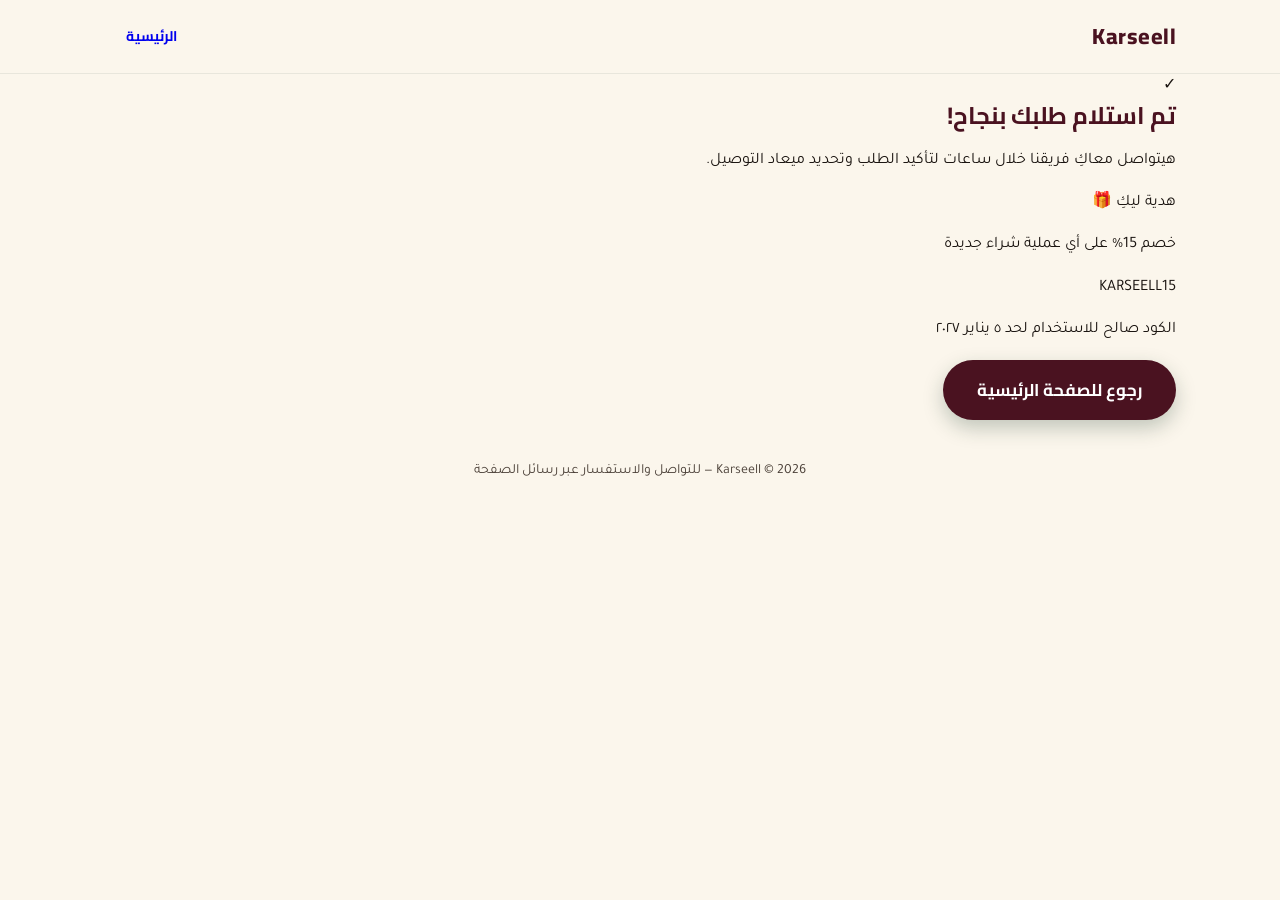
==== thankyou.html @ 77e42b0b "Add files via upload" ====
<!DOCTYPE html>
<html lang="ar" dir="rtl">
<head>
<meta charset="UTF-8">
<meta name="viewport" content="width=device-width, initial-scale=1.0">
<title>Karseell | تم استلام طلبك</title>
<link rel="preconnect" href="https://fonts.googleapis.com">
<link rel="preconnect" href="https://fonts.gstatic.com" crossorigin>
<link href="https://fonts.googleapis.com/css2?family=Cairo:wght@600;700;800&family=Tajawal:wght@400;500;700&display=swap" rel="stylesheet">
<link rel="stylesheet" href="style.css">
</head>
<body>

<header class="site-header">
  <div class="wrap header-inner">
    <span class="logo">Karseell</span>
    <a href="index.html" class="btn btn-small">الرئيسية</a>
  </div>
</header>

<section class="thankyou">
  <div class="wrap thankyou-inner">
    <div class="thankyou-check">✓</div>
    <h1>تم استلام طلبك بنجاح!</h1>
    <p class="thankyou-sub">هيتواصل معاكِ فريقنا خلال ساعات لتأكيد الطلب وتحديد ميعاد التوصيل.</p>

    <div class="discount-box">
      <p class="discount-title">هدية ليكِ 🎁</p>
      <p class="discount-copy">خصم 15% على أي عملية شراء جديدة</p>
      <div class="discount-code" id="discountCode">KARSEELL15</div>
      <p class="discount-expiry" id="discountExpiry"></p>
    </div>

    <a href="index.html" class="btn btn-primary">رجوع للصفحة الرئيسية</a>
  </div>
</section>

<footer class="site-footer">
  <div class="wrap">
    <p>Karseell &copy; <span id="year"></span> — للتواصل والاستفسار عبر رسائل الصفحة</p>
  </div>
</footer>

<script>
  document.getElementById('year').textContent = new Date().getFullYear();

  // discount code is valid for 30 days from the moment the customer lands here (right after purchase)
  const expiry = new Date();
  expiry.setDate(expiry.getDate() + 30);
  const formatted = expiry.toLocaleDateString('ar-EG', { year: 'numeric', month: 'long', day: 'numeric' });
  document.getElementById('discountExpiry').textContent = 'الكود صالح للاستخدام لحد ' + formatted;
</script>
</body>
</html>
---- style.css ----
/* ============ Tokens ============ */
:root{
  --emerald-deep: #4A1220;
  --emerald: #6E1F31;
  --gold: #C79A3B;
  --gold-light: #E7C979;
  --ivory: #FBF6EC;
  --blush: #D98B95;
  --ink: #1A1410;
  --ink-soft: #4B4038;
  --white: #FFFFFF;

  --font-display: 'Cairo', sans-serif;
  --font-body: 'Tajawal', sans-serif;

  --radius: 14px;
  --shadow: 0 10px 30px rgba(74, 18, 32, 0.14);
  --max-width: 1120px;
}

*{ box-sizing: border-box; }
html{ scroll-behavior: smooth; }

body{
  margin:0;
  font-family: var(--font-body);
  color: var(--ink);
  background: var(--ivory);
  line-height: 1.65;
}

img{ max-width:100%; display:block; }

.wrap{
  max-width: var(--max-width);
  margin: 0 auto;
  padding: 0 24px;
}

h1,h2,h3{
  font-family: var(--font-display);
  margin: 0 0 16px;
  color: var(--emerald-deep);
  line-height: 1.3;
}

a{ text-decoration:none; }
ul{ margin:0; padding:0; list-style:none; }

/* ============ Buttons ============ */
.btn{
  display:inline-block;
  font-family: var(--font-display);
  font-weight:700;
  font-size: 17px;
  padding: 14px 32px;
  border-radius: 999px;
  transition: transform .15s ease, box-shadow .15s ease;
  border: 2px solid transparent;
  cursor:pointer;
}
.btn:hover{ transform: translateY(-2px); }

.btn-primary{
  background: var(--emerald-deep);
  color: var(--white);
  box-shadow: 0 8px 20px rgba(22,56,40,.25);
}
.btn-primary:hover{ background: var(--emerald); }

.btn-outline{
  background: transparent;
  color: var(--emerald-deep);
  border-color: var(--emerald-deep);
}
.btn-outline:hover{ background: var(--emerald-deep); color: var(--white); }

.btn-small{ padding: 9px 20px; font-size: 14px; }
.btn-full{ width:100%; text-align:center; border:none; }

/* ============ Header ============ */
.site-header{
  position: sticky;
  top:0;
  z-index: 50;
  background: rgba(251,246,236,.92);
  backdrop-filter: blur(6px);
  border-bottom: 1px solid rgba(22,56,40,.08);
}
.header-inner{
  display:flex;
  align-items:center;
  justify-content:space-between;
  padding-top: 14px;
  padding-bottom: 14px;
}
.logo{
  font-family: var(--font-display);
  font-weight: 800;
  font-size: 22px;
  color: var(--emerald-deep);
  letter-spacing: .5px;
}

/* ============ Hero ============ */
.hero{ padding: 64px 0 40px; }
.hero-inner{
  display:grid;
  grid-template-columns: 1.1fr .9fr;
  gap: 48px;
  align-items:center;
}
.eyebrow{
  color: var(--gold);
  font-weight: 700;
  margin: 0 0 10px;
  font-size: 15px;
}
.hero h1{
  font-size: clamp(32px, 4vw, 46px);
}
.hero-sub{
  color: var(--ink-soft);
  font-size: 18px;
  max-width: 46ch;
  margin-bottom: 28px;
}
.hero-trust{
  margin-top: 22px;
  display:flex;
  align-items:center;
  gap: 12px;
  color: var(--ink-soft);
  font-size: 14px;
  flex-wrap: wrap;
}
.dot{
  width:4px; height:4px; border-radius:50%;
  background: var(--ink-soft);
  display:inline-block;
}

.hero-visual{ display:flex; justify-content:center; }

/* ---- jar illustration (placeholder for real product photo) ---- */
.jar{
  position: relative;
  width: 200px;
}
.jar-lid{
  width: 60%;
  height: 26px;
  margin: 0 auto;
  background: linear-gradient(180deg, var(--gold-light), var(--gold));
  border-radius: 8px 8px 0 0;
}
.jar-body{
  height: 220px;
  background: linear-gradient(160deg, var(--emerald), var(--emerald-deep));
  border-radius: 0 0 22px 22px;
  display:flex;
  align-items:center;
  justify-content:center;
  box-shadow: var(--shadow);
  position: relative;
}
.jar-body::after{
  content:"";
  position:absolute;
  inset: 14px;
  border: 1px solid rgba(255,255,255,.25);
  border-radius: 14px;
}
.jar-label{
  font-family: var(--font-display);
  color: var(--gold-light);
  font-weight: 800;
  letter-spacing: 2px;
  font-size: 14px;
}
.jar.small{ width: 100px; }
.jar.small .jar-body{ height: 120px; border-radius: 0 0 14px 14px; }
.jar.small .jar-lid{ height: 16px; }
.jar.small .jar-label{ font-size: 10px; letter-spacing: 1px; }

.jar-shampoo .jar-body{ background: linear-gradient(160deg, #8A2942, var(--emerald-deep)); }
.jar-conditioner .jar-body{ background: linear-gradient(160deg, var(--blush), #B85C6B); }
.jar-conditioner .jar-label{ color: var(--white); }

/* ============ Section title ============ */
.section-title{
  text-align:center;
  font-size: clamp(24px, 3vw, 32px);
  margin-bottom: 40px;
}

/* ============ Features ============ */
.features{ padding: 56px 0; }
.feature-grid{
  display:grid;
  grid-template-columns: repeat(4, 1fr);
  gap: 20px;
}
.feature-card{
  background: var(--white);
  border-radius: var(--radius);
  padding: 26px 20px;
  box-shadow: var(--shadow);
  border-top: 3px solid var(--gold);
}
.feature-card h3{
  font-size: 18px;
  margin-bottom: 10px;
}
.feature-card p{
  color: var(--ink-soft);
  font-size: 15px;
  margin:0;
}

/* ============ How to use ============ */
.how-to{
  padding: 56px 0;
  background: var(--emerald-deep);
  color: var(--white);
}
.how-to .section-title{ color: var(--white); }
.steps{
  display:grid;
  grid-template-columns: repeat(4, 1fr);
  gap: 24px;
}
.step{ text-align:center; }
.step-num{
  display:inline-flex;
  align-items:center;
  justify-content:center;
  width: 42px; height:42px;
  border-radius:50%;
  background: var(--gold);
  color: var(--emerald-deep);
  font-family: var(--font-display);
  font-weight: 800;
  margin-bottom: 14px;
}
.step p{ margin:0; font-size:15px; opacity:.92; }

/* ============ Offers ============ */
.offers{ padding: 64px 0; }
.offer-grid{
  display:grid;
  grid-template-columns: repeat(3, 1fr);
  gap: 24px;
  align-items: stretch;
}
.offer-card{
  background: var(--white);
  border-radius: var(--radius);
  padding: 28px 22px;
  box-shadow: var(--shadow);
  text-align:center;
  display:flex;
  flex-direction:column;
  position: relative;
  border: 2px solid transparent;
  transition: border-color .2s ease, transform .2s ease, box-shadow .2s ease;
}
.offer-card.selected{
  border-color: var(--gold);
  transform: translateY(-10px);
  box-shadow: 0 14px 34px rgba(74, 18, 32, 0.2);
}
.badge{
  position:absolute;
  top: -14px;
  right: 50%;
  transform: translateX(50%);
  background: var(--gold);
  color: var(--emerald-deep);
  font-family: var(--font-display);
  font-weight: 800;
  font-size: 13px;
  padding: 6px 18px;
  border-radius: 999px;
  white-space: nowrap;
}
.offer-visual{
  display:flex;
  justify-content:center;
  gap: 10px;
  margin: 18px 0;
  min-height: 130px;
  align-items:flex-end;
}
.offer-price{ margin: 6px 0 14px; }
.price-new{
  font-family: var(--font-display);
  font-weight: 800;
  font-size: 24px;
  color: var(--emerald-deep);
}
.price-old{
  font-size: 15px;
  color: var(--ink-soft);
  text-decoration: line-through;
  margin-right: 8px;
}
.offer-list{ margin-bottom: 22px; flex-grow:1; }
.offer-shipping{
  font-size: 13px;
  color: var(--ink-soft);
  margin: -8px 0 16px;
}
.offer-shipping-free{
  color: #2E7D4F;
  font-weight: 700;
}
.offer-list li{
  color: var(--ink-soft);
  font-size: 14px;
  padding: 4px 0;
}

/* ============ Trust bar ============ */
.trust{ background: var(--gold-light); padding: 22px 0; }
.trust-inner{
  display:flex;
  justify-content:space-around;
  flex-wrap: wrap;
  gap: 12px;
  font-family: var(--font-display);
  font-weight: 700;
  color: var(--emerald-deep);
  text-align:center;
}

/* ============ Order form ============ */
.order{ padding: 64px 0; }
.order-sub{
  text-align:center;
  color: var(--ink-soft);
  margin-top:-20px;
  margin-bottom: 32px;
}
.order-form{
  max-width: 520px;
  margin: 0 auto;
  display:flex;
  flex-direction:column;
  gap: 18px;
  background: var(--white);
  padding: 32px;
  border-radius: var(--radius);
  box-shadow: var(--shadow);
}
.order-form label{
  display:flex;
  flex-direction:column;
  gap: 6px;
  font-size: 14px;
  color: var(--ink-soft);
  font-weight: 500;
}
.order-form input,
.order-form select,
.order-form textarea{
  font-family: var(--font-body);
  font-size: 16px;
  padding: 12px 14px;
  border-radius: 10px;
  border: 1.5px solid rgba(22,56,40,.18);
  background: var(--ivory);
  color: var(--ink);
}
.order-form input:focus,
.order-form select:focus,
.order-form textarea:focus{
  outline: none;
  border-color: var(--gold);
}
.order-form textarea{ resize: vertical; min-height: 80px; }
.form-message{
  text-align:center;
  font-weight: 700;
  min-height: 22px;
  margin:0;
}
.form-message.success{ color: var(--emerald-deep); }
.form-message.error{ color: #B3402A; }

/* ============ Footer ============ */
.site-footer{
  padding: 26px 0;
  text-align:center;
  color: var(--ink-soft);
  font-size: 14px;
}

/* ============ Focus visibility ============ */
a:focus-visible, button:focus-visible, input:focus-visible, select:focus-visible, textarea:focus-visible{
  outline: 2px solid var(--gold);
  outline-offset: 2px;
}

/* ============ Reduced motion ============ */
@media (prefers-reduced-motion: reduce){
  html{ scroll-behavior:auto; }
  .btn{ transition:none; }
}

/* ============ Responsive ============ */
@media (max-width: 860px){
  .hero-inner{ grid-template-columns: 1fr; text-align:center; }
  .hero-trust{ justify-content:center; }
  .feature-grid{ grid-template-columns: repeat(2, 1fr); }
  .steps{ grid-template-columns: repeat(2, 1fr); }
  .offer-grid{ grid-template-columns: 1fr; }
  .offer-card.selected{ transform:none; }
  .offer-card.recommended{ order:-1; }
}

@media (max-width: 480px){
  .feature-grid{ grid-template-columns: 1fr; }
  .steps{ grid-template-columns: 1fr; }
  .hero{ padding: 40px 0 24px; }
  .order-form{ padding: 22px; }
}
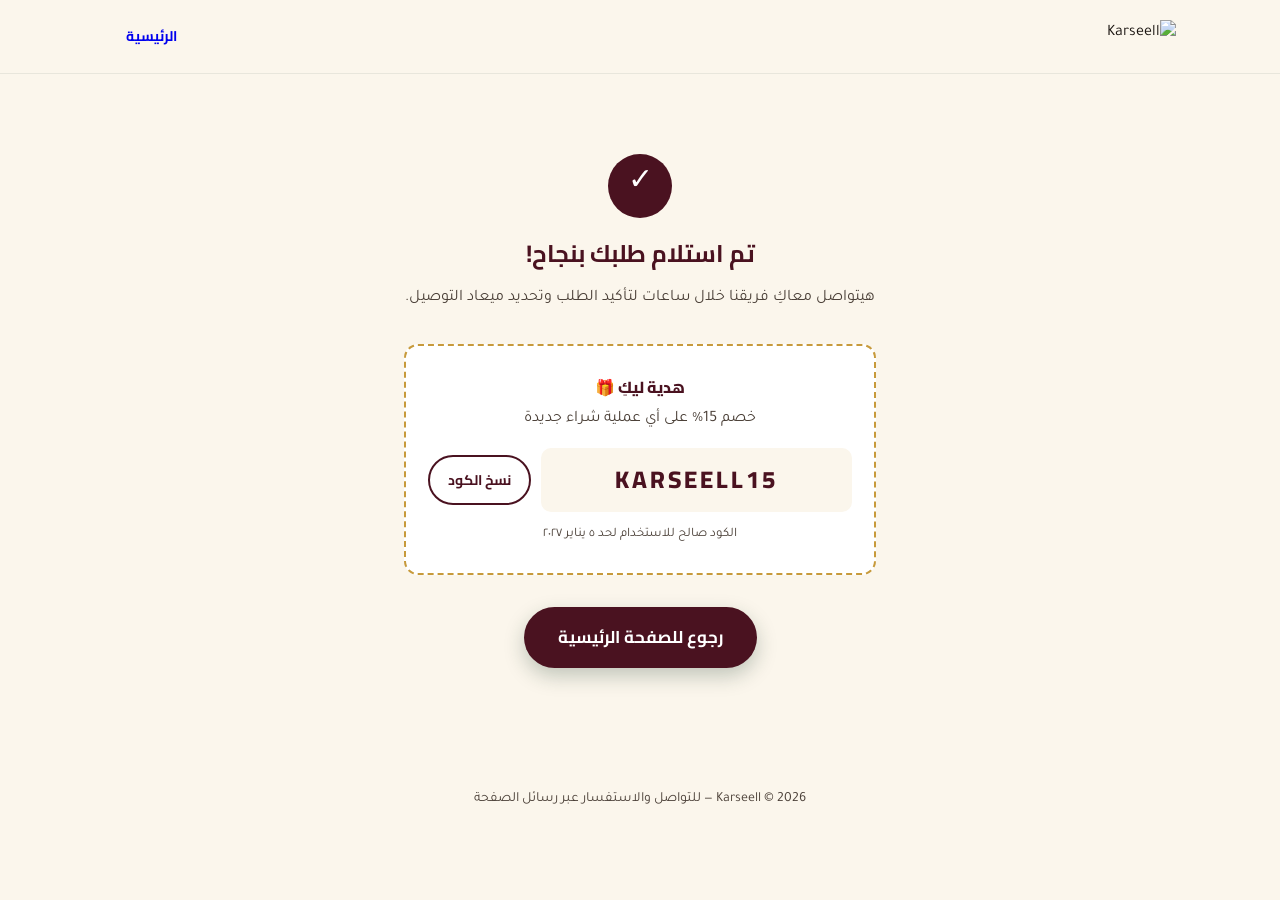
==== commit 0c67f402: "Add files via upload" ====
--- a/thankyou.html
+++ b/thankyou.html
@@ -13,7 +13,7 @@
 
 <header class="site-header">
   <div class="wrap header-inner">
-    <span class="logo">Karseell</span>
+    <img src="assets/logo.png" alt="Karseell" class="logo-img">
     <a href="index.html" class="btn btn-small">الرئيسية</a>
   </div>
 </header>
@@ -27,7 +27,10 @@
     <div class="discount-box">
       <p class="discount-title">هدية ليكِ 🎁</p>
       <p class="discount-copy">خصم 15% على أي عملية شراء جديدة</p>
-      <div class="discount-code" id="discountCode">KARSEELL15</div>
+      <div class="discount-code-row">
+        <div class="discount-code" id="discountCode">KARSEELL15</div>
+        <button type="button" class="btn btn-outline btn-copy" id="copyCodeBtn">نسخ الكود</button>
+      </div>
       <p class="discount-expiry" id="discountExpiry"></p>
     </div>
 
@@ -49,6 +52,19 @@
   expiry.setDate(expiry.getDate() + 30);
   const formatted = expiry.toLocaleDateString('ar-EG', { year: 'numeric', month: 'long', day: 'numeric' });
   document.getElementById('discountExpiry').textContent = 'الكود صالح للاستخدام لحد ' + formatted;
+
+  // copy discount code to clipboard
+  const copyBtn = document.getElementById('copyCodeBtn');
+  const codeText = document.getElementById('discountCode').textContent.trim();
+  copyBtn.addEventListener('click', function () {
+    navigator.clipboard.writeText(codeText).then(function () {
+      const original = copyBtn.textContent;
+      copyBtn.textContent = 'تم النسخ ✓';
+      setTimeout(function () { copyBtn.textContent = original; }, 2000);
+    }).catch(function () {
+      copyBtn.textContent = 'انسخي الكود يدويًا: ' + codeText;
+    });
+  });
 </script>
 </body>
 </html>
--- a/style.css
+++ b/style.css
@@ -19,7 +19,7 @@
 }
 
 *{ box-sizing: border-box; }
-html{ scroll-behavior: smooth; }
+html{ scroll-behavior: smooth; overflow-x: hidden; }
 
 body{
   margin:0;
@@ -27,6 +27,7 @@
   color: var(--ink);
   background: var(--ivory);
   line-height: 1.65;
+  overflow-x: hidden;
 }
 
 img{ max-width:100%; display:block; }
@@ -94,12 +95,9 @@
   padding-top: 14px;
   padding-bottom: 14px;
 }
-.logo{
-  font-family: var(--font-display);
-  font-weight: 800;
-  font-size: 22px;
-  color: var(--emerald-deep);
-  letter-spacing: .5px;
+.logo-img{
+  height: 34px;
+  width: auto;
 }
 
 /* ============ Hero ============ */
@@ -178,7 +176,7 @@
   letter-spacing: 2px;
   font-size: 14px;
 }
-.jar.small{ width: 100px; }
+.jar.small{ width: clamp(64px, 22vw, 100px); }
 .jar.small .jar-body{ height: 120px; border-radius: 0 0 14px 14px; }
 .jar.small .jar-lid{ height: 16px; }
 .jar.small .jar-label{ font-size: 10px; letter-spacing: 1px; }
@@ -186,6 +184,21 @@
 .jar-shampoo .jar-body{ background: linear-gradient(160deg, #8A2942, var(--emerald-deep)); }
 .jar-conditioner .jar-body{ background: linear-gradient(160deg, var(--blush), #B85C6B); }
 .jar-conditioner .jar-label{ color: var(--white); }
+
+/* ---- real product photos ---- */
+.product-photo{
+  max-width: 100%;
+  height: auto;
+  object-fit: contain;
+}
+.hero-photo{
+  width: min(320px, 80%);
+  filter: drop-shadow(0 18px 24px rgba(74,18,32,.18));
+}
+.offer-visual .product-photo{
+  max-height: 170px;
+  width: auto;
+}
 
 /* ============ Section title ============ */
 .section-title{
@@ -287,6 +300,7 @@
 .offer-visual{
   display:flex;
   justify-content:center;
+  flex-wrap: wrap;
   gap: 10px;
   margin: 18px 0;
   min-height: 130px;
@@ -396,6 +410,73 @@
   font-size: 14px;
 }
 
+/* ============ Thank-you page ============ */
+.thankyou{ padding: 80px 0; }
+.thankyou-inner{
+  max-width: 520px;
+  margin: 0 auto;
+  text-align:center;
+}
+.thankyou-check{
+  width: 64px; height:64px;
+  margin: 0 auto 20px;
+  border-radius:50%;
+  background: var(--emerald-deep);
+  color: var(--white);
+  font-size: 30px;
+  display:flex;
+  align-items:center;
+  justify-content:center;
+}
+.thankyou-sub{
+  color: var(--ink-soft);
+  margin-bottom: 32px;
+}
+.discount-box{
+  background: var(--white);
+  border: 2px dashed var(--gold);
+  border-radius: var(--radius);
+  padding: 28px 22px;
+  margin-bottom: 32px;
+}
+.discount-title{
+  font-family: var(--font-display);
+  font-weight: 800;
+  color: var(--emerald-deep);
+  margin: 0 0 6px;
+}
+.discount-copy{
+  color: var(--ink-soft);
+  margin: 0 0 16px;
+}
+.discount-code-row{
+  display:flex;
+  align-items:center;
+  gap: 10px;
+  margin-bottom: 12px;
+}
+.discount-code{
+  font-family: var(--font-display);
+  font-weight: 800;
+  font-size: 24px;
+  letter-spacing: 3px;
+  color: var(--emerald-deep);
+  background: var(--ivory);
+  border-radius: 10px;
+  padding: 12px 16px;
+  flex-grow: 1;
+}
+.btn-copy{
+  padding: 10px 18px;
+  font-size: 14px;
+  white-space: nowrap;
+}
+.discount-expiry{
+  font-size: 13px;
+  color: var(--ink-soft);
+  margin:0;
+}
+
 /* ============ Focus visibility ============ */
 a:focus-visible, button:focus-visible, input:focus-visible, select:focus-visible, textarea:focus-visible{
   outline: 2px solid var(--gold);
@@ -424,4 +505,5 @@
   .steps{ grid-template-columns: 1fr; }
   .hero{ padding: 40px 0 24px; }
   .order-form{ padding: 22px; }
-}
+  .discount-code-row{ flex-direction: column; }
+}
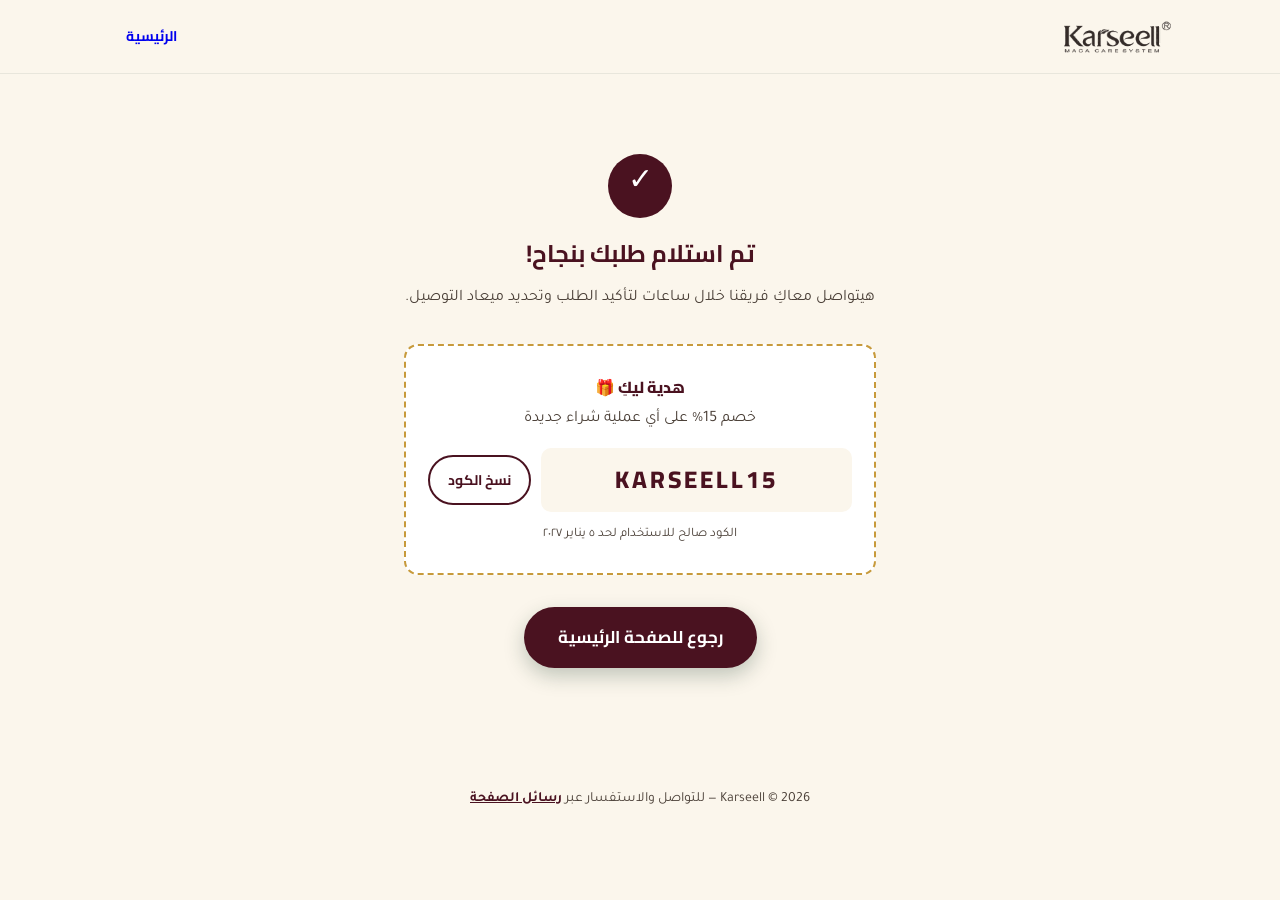
==== commit 45297aa1: "Add files via upload" ====
--- a/thankyou.html
+++ b/thankyou.html
@@ -40,7 +40,7 @@
 
 <footer class="site-footer">
   <div class="wrap">
-    <p>Karseell &copy; <span id="year"></span> — للتواصل والاستفسار عبر رسائل الصفحة</p>
+    <p>Karseell &copy; <span id="year"></span> — للتواصل والاستفسار عبر <a href="https://www.facebook.com/karseell.original.egypt/" target="_blank" rel="noopener">رسائل الصفحة</a></p>
   </div>
 </footer>
 
--- a/style.css
+++ b/style.css
@@ -283,6 +283,11 @@
   transform: translateY(-10px);
   box-shadow: 0 14px 34px rgba(74, 18, 32, 0.2);
 }
+.offer-card.selected .choose-offer{
+  background: var(--emerald-deep);
+  color: var(--white);
+  border-color: var(--emerald-deep);
+}
 .badge{
   position:absolute;
   top: -14px;
@@ -306,7 +311,14 @@
   min-height: 130px;
   align-items:flex-end;
 }
-.offer-price{ margin: 6px 0 14px; }
+.offer-price{
+  margin: 6px 0 14px;
+  display:flex;
+  align-items:center;
+  justify-content:center;
+  flex-wrap: wrap;
+  gap: 8px;
+}
 .price-new{
   font-family: var(--font-display);
   font-weight: 800;
@@ -317,7 +329,16 @@
   font-size: 15px;
   color: var(--ink-soft);
   text-decoration: line-through;
-  margin-right: 8px;
+}
+.discount-badge{
+  font-family: var(--font-display);
+  font-weight: 800;
+  font-size: 12px;
+  color: var(--white);
+  background: #B3402A;
+  padding: 4px 10px;
+  border-radius: 999px;
+  white-space: nowrap;
 }
 .offer-list{ margin-bottom: 22px; flex-grow:1; }
 .offer-shipping{
@@ -402,12 +423,83 @@
 .form-message.success{ color: var(--emerald-deep); }
 .form-message.error{ color: #B3402A; }
 
+/* ---- order summary / review before confirming ---- */
+.order-summary{
+  background: var(--ivory);
+  border: 1.5px solid rgba(74,18,32,.15);
+  border-radius: 12px;
+  padding: 18px;
+  margin-top: 6px;
+}
+.order-summary h3{
+  font-size: 16px;
+  margin: 0 0 12px;
+}
+.summary-row{
+  display:flex;
+  justify-content:space-between;
+  align-items:center;
+  font-size: 14px;
+  color: var(--ink-soft);
+  padding: 6px 0;
+  border-bottom: 1px dashed rgba(74,18,32,.12);
+}
+.summary-row:last-of-type{ border-bottom:none; }
+.summary-total{
+  margin-top: 6px;
+  padding-top: 12px;
+  border-top: 2px solid rgba(74,18,32,.2);
+  font-family: var(--font-display);
+  font-weight: 800;
+  font-size: 18px;
+  color: var(--emerald-deep);
+}
+.summary-free{ color:#2E7D4F; font-weight:700; }
+
+.coupon-block{
+  margin: 14px 0;
+  padding: 14px 0;
+  border-top: 1px dashed rgba(74,18,32,.12);
+  border-bottom: 1px dashed rgba(74,18,32,.12);
+}
+.coupon-block label{
+  display:block;
+  font-size: 13px;
+  color: var(--ink-soft);
+  margin-bottom: 8px;
+}
+.coupon-input-group{
+  display:flex;
+  gap: 8px;
+}
+.coupon-input-group input{
+  flex-grow:1;
+  font-family: var(--font-body);
+  font-size: 15px;
+  padding: 10px 12px;
+  border-radius: 8px;
+  border: 1.5px solid rgba(22,56,40,.18);
+  background: var(--white);
+}
+.coupon-message{
+  font-size: 13px;
+  margin: 8px 0 0;
+  min-height: 16px;
+}
+.coupon-message.success{ color:#2E7D4F; font-weight:700; }
+.coupon-message.error{ color:#B3402A; font-weight:700; }
+
 /* ============ Footer ============ */
 .site-footer{
   padding: 26px 0;
   text-align:center;
   color: var(--ink-soft);
   font-size: 14px;
+}
+.site-footer a{
+  color: var(--emerald-deep);
+  font-weight: 700;
+  text-decoration: underline;
 }
 
 /* ============ Thank-you page ============ */
@@ -506,4 +598,5 @@
   .hero{ padding: 40px 0 24px; }
   .order-form{ padding: 22px; }
   .discount-code-row{ flex-direction: column; }
-}
+  .coupon-input-group{ flex-direction: column; }
+}
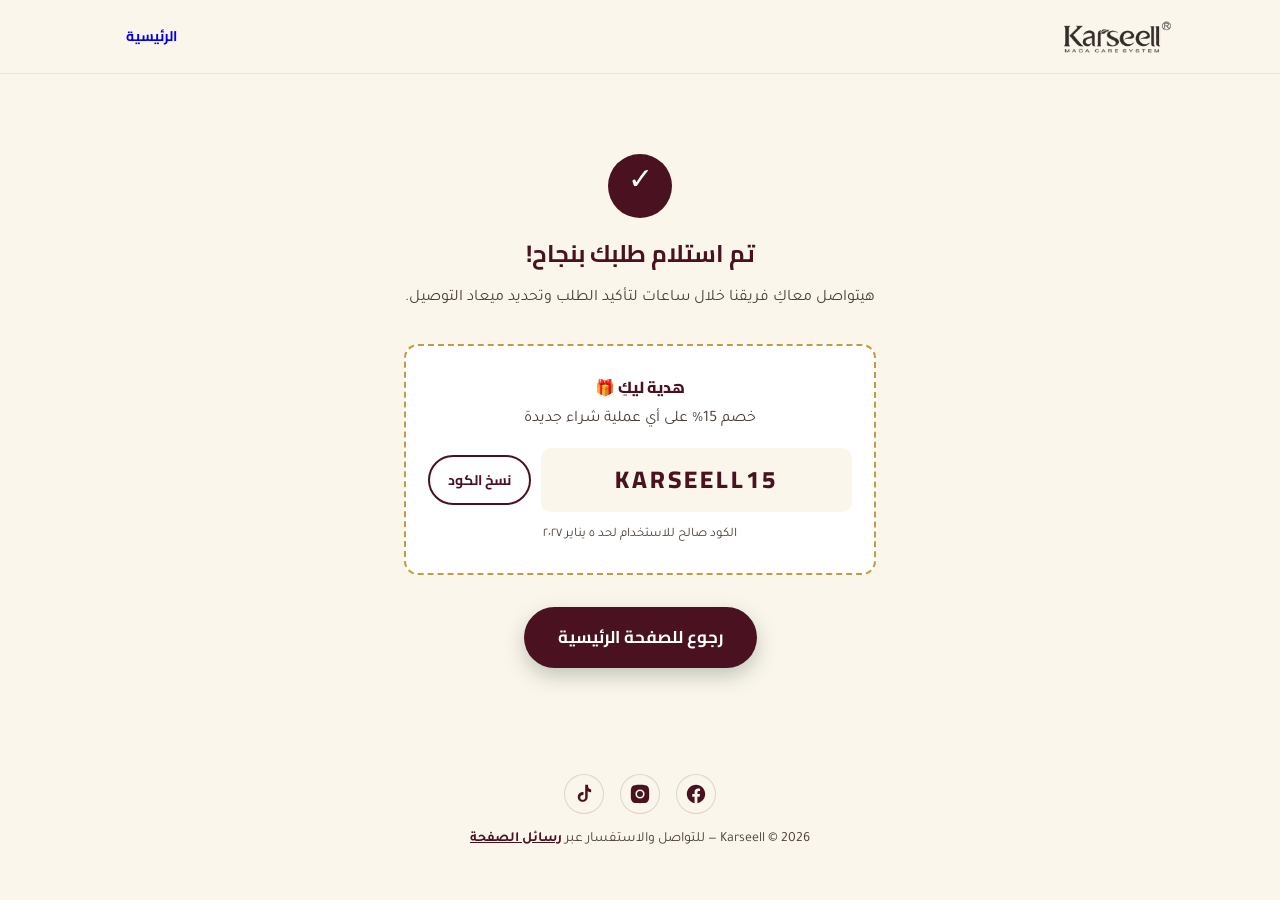
==== commit 368cce25: "Add files via upload" ====
--- a/thankyou.html
+++ b/thankyou.html
@@ -4,6 +4,7 @@
 <meta charset="UTF-8">
 <meta name="viewport" content="width=device-width, initial-scale=1.0">
 <title>Karseell | تم استلام طلبك</title>
+<link rel="icon" type="image/png" href="assets/favicon.png">
 <link rel="preconnect" href="https://fonts.googleapis.com">
 <link rel="preconnect" href="https://fonts.gstatic.com" crossorigin>
 <link href="https://fonts.googleapis.com/css2?family=Cairo:wght@600;700;800&family=Tajawal:wght@400;500;700&display=swap" rel="stylesheet">
@@ -40,6 +41,17 @@
 
 <footer class="site-footer">
   <div class="wrap">
+    <div class="social-links">
+      <a href="https://www.facebook.com/karseell.original.egypt" target="_blank" rel="noopener" aria-label="Karseell على فيسبوك">
+        <svg viewBox="0 0 24 24" width="22" height="22" fill="currentColor"><path d="M22 12.06C22 6.51 17.52 2 12 2S2 6.51 2 12.06c0 5 3.66 9.16 8.44 9.94v-7.03H7.9v-2.91h2.54V9.85c0-2.51 1.49-3.9 3.77-3.9 1.09 0 2.24.2 2.24.2v2.46h-1.26c-1.24 0-1.63.77-1.63 1.56v1.89h2.78l-.44 2.91h-2.34V22c4.78-.78 8.44-4.94 8.44-9.94z"/></svg>
+      </a>
+      <a href="https://www.instagram.com/karseell_egypt1/" target="_blank" rel="noopener" aria-label="Karseell على انستقرام">
+        <svg viewBox="0 0 24 24" width="22" height="22" fill="currentColor"><path d="M12 2c2.72 0 3.06.01 4.12.06 1.06.05 1.79.22 2.43.47.66.26 1.22.6 1.77 1.15.55.55.89 1.11 1.15 1.77.25.64.42 1.37.47 2.43.05 1.06.06 1.4.06 4.12s-.01 3.06-.06 4.12c-.05 1.06-.22 1.79-.47 2.43-.26.66-.6 1.22-1.15 1.77-.55.55-1.11.89-1.77 1.15-.64.25-1.37.42-2.43.47-1.06.05-1.4.06-4.12.06s-3.06-.01-4.12-.06c-1.06-.05-1.79-.22-2.43-.47-.66-.26-1.22-.6-1.77-1.15-.55-.55-.89-1.11-1.15-1.77-.25-.64-.42-1.37-.47-2.43C2.01 15.06 2 14.72 2 12s.01-3.06.06-4.12c.05-1.06.22-1.79.47-2.43.26-.66.6-1.22 1.15-1.77.55-.55 1.11-.89 1.77-1.15.64-.25 1.37-.42 2.43-.47C8.94 2.01 9.28 2 12 2zm0 5a5 5 0 1 0 0 10 5 5 0 0 0 0-10zm0 8.25A3.25 3.25 0 1 1 12 8.75a3.25 3.25 0 0 1 0 6.5zm5.5-8.5a1.17 1.17 0 1 1 0-2.34 1.17 1.17 0 0 1 0 2.34z"/></svg>
+      </a>
+      <a href="https://www.tiktok.com/@karseell_egypt" target="_blank" rel="noopener" aria-label="Karseell على تيك توك">
+        <svg viewBox="0 0 24 24" width="22" height="22" fill="currentColor"><path d="M16.5 2h-3.2v13.7c0 1.5-1.2 2.7-2.7 2.7s-2.7-1.2-2.7-2.7 1.2-2.7 2.7-2.7c.3 0 .6.05.85.13v-3.3c-.28-.04-.56-.06-.85-.06-3 0-5.4 2.4-5.4 5.4s2.4 5.4 5.4 5.4 5.4-2.4 5.4-5.4V8.9c1.1.8 2.4 1.27 3.8 1.27V6.97c-1.83 0-3.35-1.47-3.35-3.3V2z"/></svg>
+      </a>
+    </div>
     <p>Karseell &copy; <span id="year"></span> — للتواصل والاستفسار عبر <a href="https://www.facebook.com/karseell.original.egypt/" target="_blank" rel="noopener">رسائل الصفحة</a></p>
   </div>
 </footer>
--- a/style.css
+++ b/style.css
@@ -76,6 +76,24 @@
 }
 .btn-outline:hover{ background: var(--emerald-deep); color: var(--white); }
 
+.btn-secondary{
+  background: transparent;
+  color: var(--emerald-deep);
+  border-color: rgba(74,18,32,.3);
+}
+.btn-secondary:hover{
+  border-color: var(--emerald-deep);
+  background: rgba(74,18,32,.05);
+}
+
+.hero-btn-group{
+  display:flex;
+  align-items:center;
+  gap: 14px;
+  flex-wrap: wrap;
+  margin-bottom: 22px;
+}
+
 .btn-small{ padding: 9px 20px; font-size: 14px; }
 .btn-full{ width:100%; text-align:center; border:none; }
 
@@ -100,25 +118,61 @@
   width: auto;
 }
 
+/* ============ Promo bar ============ */
+.promo-bar{
+  background: var(--emerald-deep);
+  color: var(--white);
+  text-align: center;
+  font-family: var(--font-display);
+  font-weight: 700;
+  font-size: 13px;
+  padding: 10px 16px;
+}
+
 /* ============ Hero ============ */
-.hero{ padding: 64px 0 40px; }
+.hero{
+  position: relative;
+  overflow: hidden;
+  min-height: 620px;
+  display: flex;
+  align-items: center;
+  padding: 90px 0;
+}
+.hero-bg-video{
+  position: absolute;
+  inset: 0;
+  width: 100%;
+  height: 100%;
+  object-fit: cover;
+  object-position: center;
+  z-index: 1;
+}
+.hero-overlay{
+  position: absolute;
+  inset: 0;
+  z-index: 2;
+  background: linear-gradient(to left, rgba(10,6,6,.78) 0%, rgba(10,6,6,.5) 45%, rgba(10,6,6,.18) 80%);
+}
 .hero-inner{
-  display:grid;
-  grid-template-columns: 1.1fr .9fr;
-  gap: 48px;
-  align-items:center;
+  position: relative;
+  z-index: 3;
+  width: 100%;
+}
+.hero-copy{
+  max-width: 600px;
 }
 .eyebrow{
-  color: var(--gold);
+  color: var(--gold-light);
   font-weight: 700;
   margin: 0 0 10px;
   font-size: 15px;
 }
 .hero h1{
   font-size: clamp(32px, 4vw, 46px);
+  color: var(--white);
 }
 .hero-sub{
-  color: var(--ink-soft);
+  color: rgba(255,255,255,.85);
   font-size: 18px;
   max-width: 46ch;
   margin-bottom: 28px;
@@ -128,17 +182,24 @@
   display:flex;
   align-items:center;
   gap: 12px;
-  color: var(--ink-soft);
+  color: rgba(255,255,255,.75);
   font-size: 14px;
   flex-wrap: wrap;
 }
 .dot{
   width:4px; height:4px; border-radius:50%;
-  background: var(--ink-soft);
+  background: rgba(255,255,255,.6);
   display:inline-block;
 }
-
-.hero-visual{ display:flex; justify-content:center; }
+.hero .btn-secondary{
+  background: transparent;
+  color: var(--white);
+  border-color: rgba(255,255,255,.5);
+}
+.hero .btn-secondary:hover{
+  background: rgba(255,255,255,.12);
+  border-color: var(--white);
+}
 
 /* ---- jar illustration (placeholder for real product photo) ---- */
 .jar{
@@ -501,6 +562,31 @@
   font-weight: 700;
   text-decoration: underline;
 }
+.social-links{
+  display:flex;
+  justify-content:center;
+  gap: 16px;
+  margin-bottom: 14px;
+}
+.social-links a{
+  display:flex;
+  align-items:center;
+  justify-content:center;
+  width: 40px;
+  height: 40px;
+  border-radius: 50%;
+  background: var(--ivory);
+  border: 1.5px solid rgba(74,18,32,.15);
+  color: var(--emerald-deep);
+  text-decoration: none;
+  transition: all .2s ease;
+}
+.social-links a:hover{
+  background: var(--emerald-deep);
+  color: var(--white);
+  border-color: var(--emerald-deep);
+  transform: translateY(-2px);
+}
 
 /* ============ Thank-you page ============ */
 .thankyou{ padding: 80px 0; }
@@ -582,9 +668,32 @@
 }
 
 /* ============ Responsive ============ */
+/* ============ Sticky mobile CTA ============ */
+.mobile-sticky-cta{
+  display: none;
+}
+
 @media (max-width: 860px){
-  .hero-inner{ grid-template-columns: 1fr; text-align:center; }
+  .hero{ min-height: 420px; padding: 40px 0; align-items: center; }
+  .hero-overlay{ background: linear-gradient(to top, rgba(10,6,6,.75) 0%, rgba(10,6,6,.55) 55%, rgba(10,6,6,.35) 100%); }
+  .hero-copy{ max-width: 100%; text-align: center; margin: 0 auto; }
+  .hero-sub{ margin-inline: auto; }
+  .hero-btn-group{ justify-content: center; }
   .hero-trust{ justify-content:center; }
+  .mobile-sticky-cta{
+    display: block;
+    position: fixed;
+    bottom: 0;
+    right: 0;
+    left: 0;
+    z-index: 60;
+    padding: 12px 16px;
+    background: rgba(251,246,236,.97);
+    backdrop-filter: blur(6px);
+    border-top: 1px solid rgba(74,18,32,.1);
+    box-shadow: 0 -6px 20px rgba(74,18,32,.08);
+  }
+  body{ padding-bottom: 74px; }
   .feature-grid{ grid-template-columns: repeat(2, 1fr); }
   .steps{ grid-template-columns: repeat(2, 1fr); }
   .offer-grid{ grid-template-columns: 1fr; }
